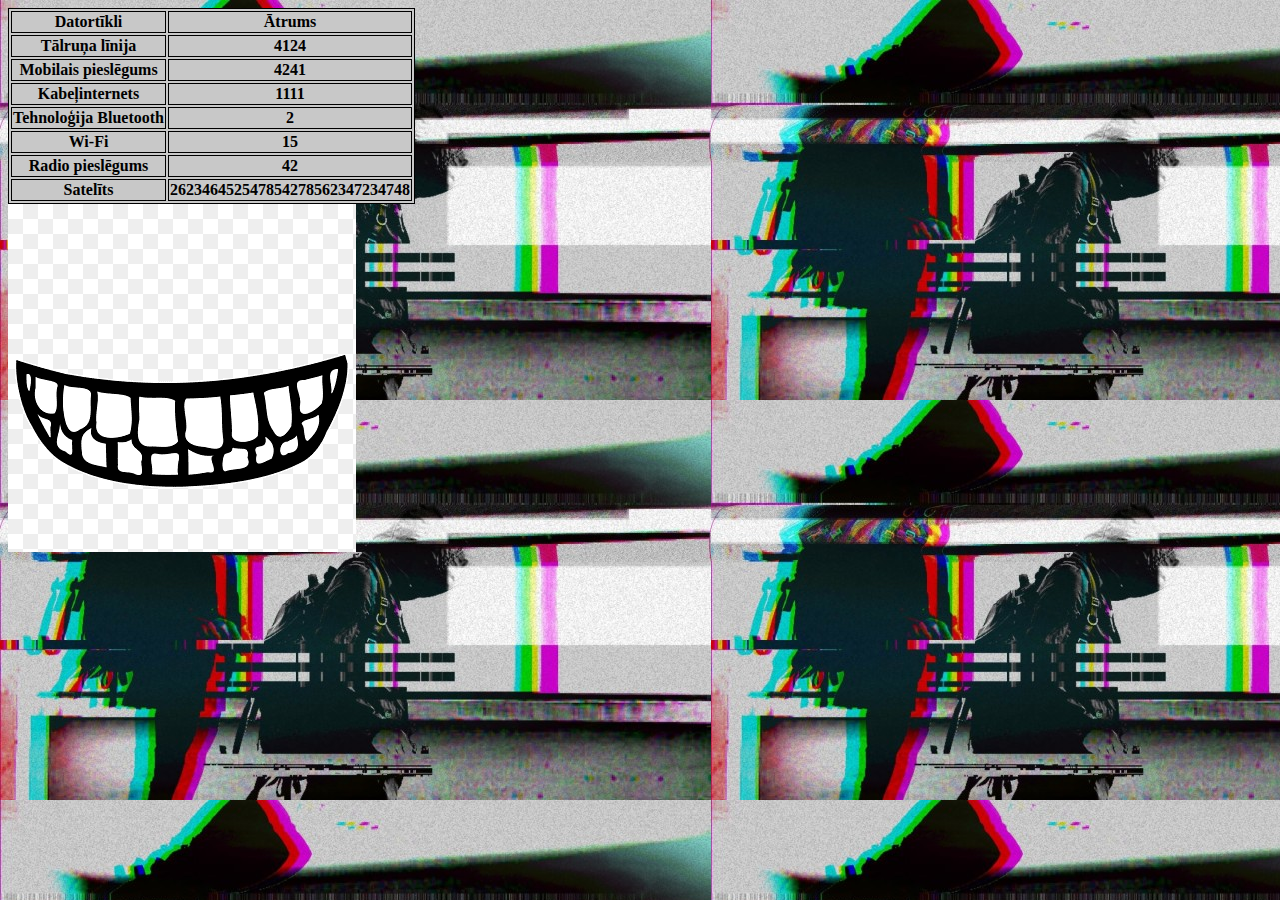
==== internets.html @ 5246d368 "start" ====
<!DOCTYPE html>
<!--
Click nbfs://nbhost/SystemFileSystem/Templates/Licenses/license-default.txt to change this license
Click nbfs://nbhost/SystemFileSystem/Templates/ClientSide/html.html to edit this template
-->
<html>
    <head>
        <style> 
            table, th{
            border:1px solid black;  
        }
        </style>
        <title>TODO supply a title</title>
        <meta charset="UTF-8">
        <meta name="viewport" content="width=device-width, initial-scale=1.0">
    </head>
    <body>
        <link rel="stylesheet" href="css/mansStils.css">
        <table style="background-color: rgb(200, 200, 200);" >
            <tr><th>Datortīkli</th><th>Ātrums</th></tr>
            <tr><th>Tālruņa līnija</th><th>4124</th></tr>
            <tr><th>Mobilais pieslēgums</th><th>4241</th></tr>
            <tr><th>Kabeļinternets</th><th>1111</th></tr>
            <tr><th>Tehnoloģija Bluetooth</th><th>2</th></tr>
            <tr><th>Wi-Fi</th><th>15</th></tr>
            <tr><th>Radio pieslēgums</th><th>42</th></tr>
            <tr><th>Satelīts</th><th>262346452547854278562347234748</th></tr>
        </table>
        <a href="http://localhost:8383/TestWeb/index.html" target="_blank"><img src="images/smile.png" alt=""></a>
    </body>
</html>
---- css/mansStils.css ----
body {
  background-image: url(../images/ytub.jpg);
}
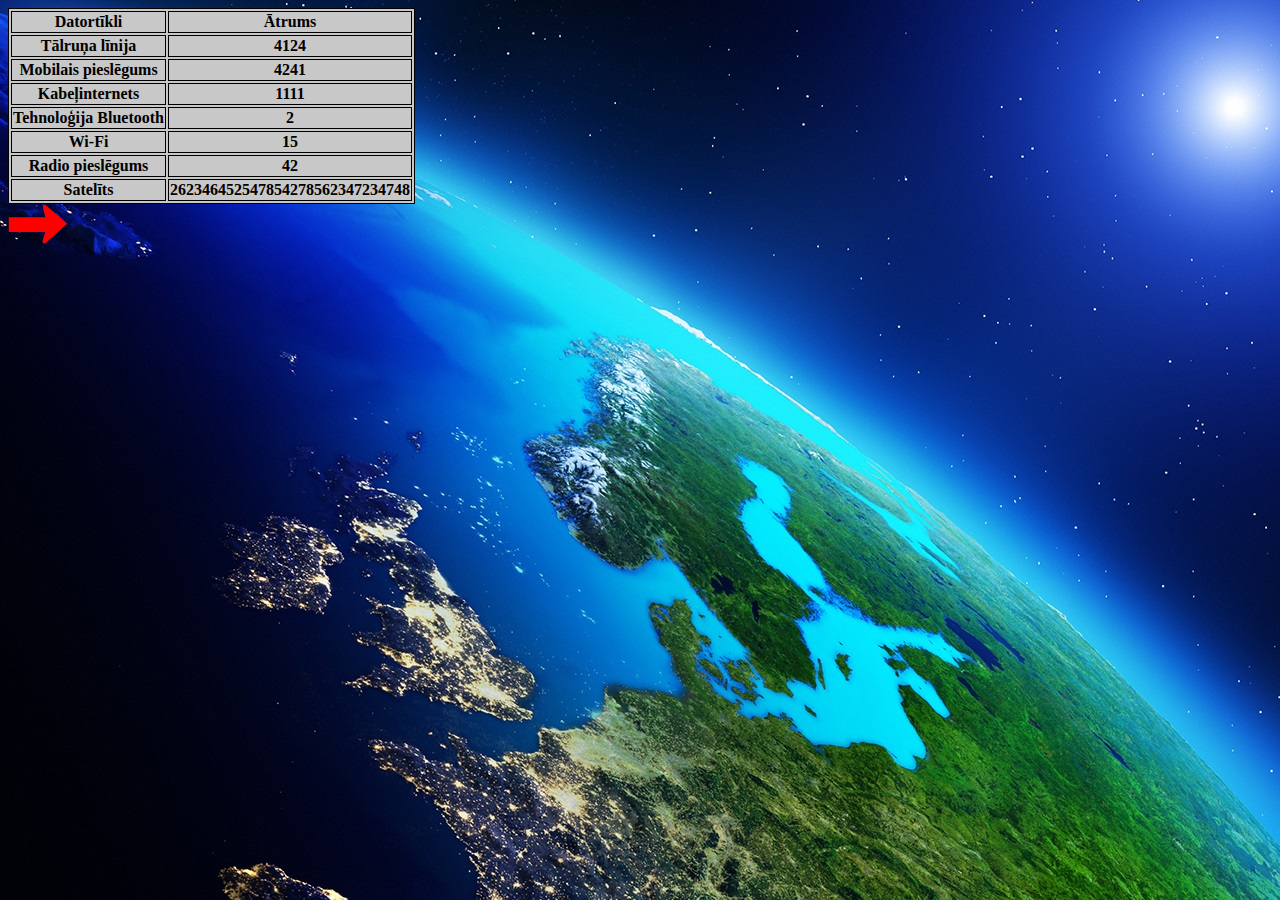
==== commit e41f10ce: "" ====
--- a/internets.html
+++ b/internets.html
@@ -26,6 +26,6 @@
             <tr><th>Radio pieslēgums</th><th>42</th></tr>
             <tr><th>Satelīts</th><th>262346452547854278562347234748</th></tr>
         </table>
-        <a href="http://localhost:8383/TestWeb/index.html" target="_blank"><img src="images/smile.png" alt=""></a>
+        <a href="http://localhost:8383/TestWeb/index.html" target="_blank"><img src="images/smile.png" alt="" width="60" height="40"></a>
     </body>
 </html>
--- a/css/mansStils.css
+++ b/css/mansStils.css
@@ -1,3 +1,3 @@
 body {
-  background-image: url(../images/ytub.jpg);
+  background-image: url(../images/background.jpg);
 }